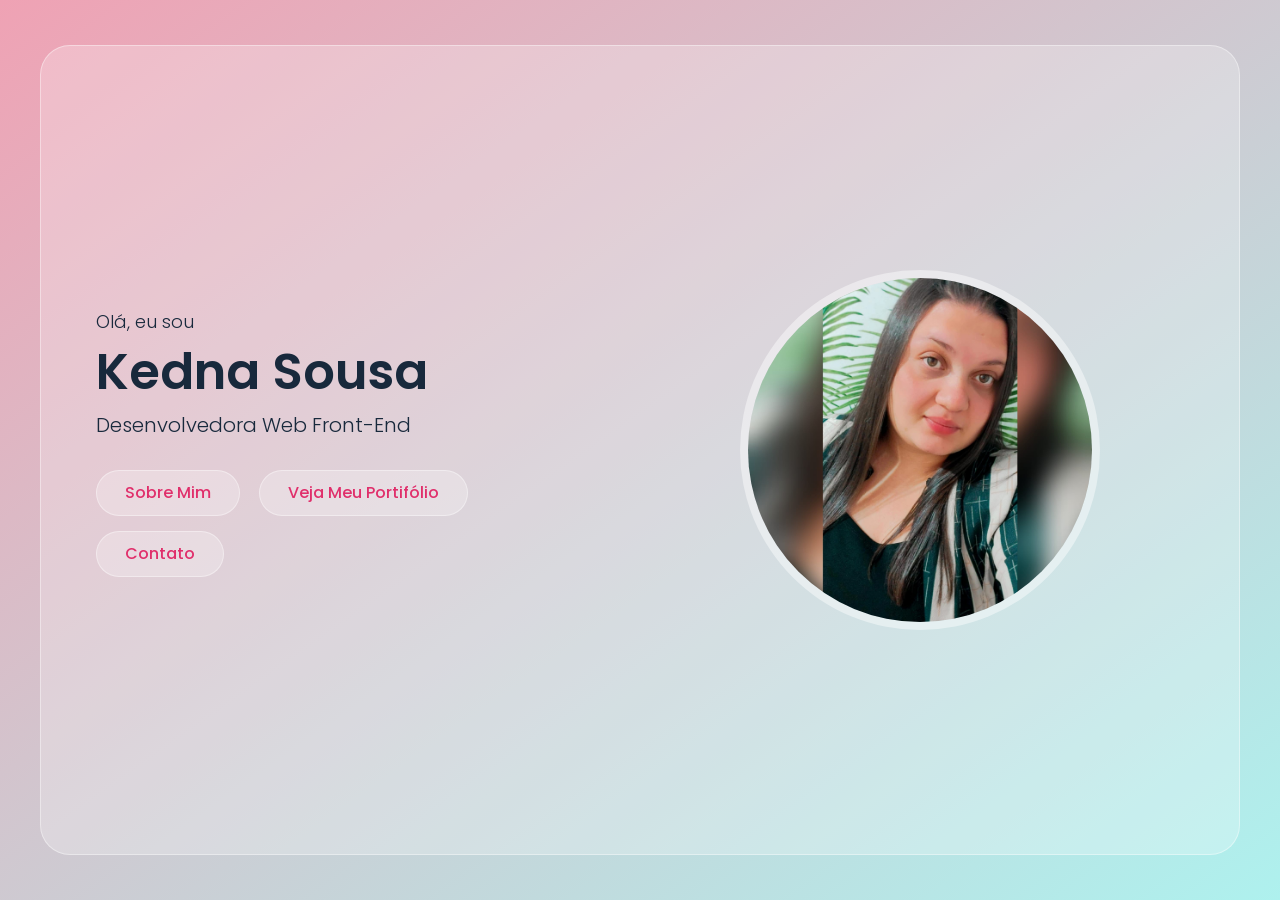
==== index.html @ 462dba78 "altera html" ====
<!DOCTYPE html>
<html lang="pt-BR">

<head>
	<meta charset="UTF-8">
	<meta name="viewport" content="width=device-width, initial-scale=1.0">
	<title>Kedna Sousa</title>
	<link rel="stylesheet" href="./assets/css/reset.css">
	<link rel="stylesheet" href="./assets/css/style.css">
	<link rel="stylesheet" href="./assets/css/variables.css">
	<link rel="stylesheet" href="./assets/css/scrollbar.css">
	<link rel="stylesheet" href="./assets/css/botoes.css">
</head>

<body>
	<main class="main">
		<section class="home-section">
			<div class="container">
				<div class="row">
					<div class="home-text">
						<p>Olá, eu sou</p>
						<h1>Kedna Sousa</h1>
						<h2>Desenvolvedora Web front-end</h2>
						<a href="#" class="btn">sobre mim</a>
						<a href="#" class="btn">Veja meu portifólio</a>
						<a href="#" class="btn">contato</a>
					</div>
					<div class="home-img">
						<div class="img-box">
							<img src="./assets/img/fotoPerfil.jpg" alt="">
						</div>
					</div>
				</div>
			</div>
		</section>
	</main>

</body>

</html>
---- assets/css/style.css ----
.instagram {

	background-color: none;
	border: none;
}
.main {
	max-width: 1200px;
	margin: auto;
}

.container {
	padding: 0 40px;
	width: 100%;
}

.row {
	display: flex;
	flex-wrap: wrap;
	align-items: center;
}

.align-items-center {
	align-items: center;
}



/* ------------------
Home Section
---------------------*/

.home-section {
	display: flex;
	padding: 120px 0;
	align-items: center;
}

.home-text,
.home-img {
	width: 50%;
	padding: 15px;
}

.home-text p {
	font-size: 18px;
}

.home-text h1 {
	font-size: 50px;
	text-transform: capitalize;
}

.home-text h2 {
	font-size: 20px;
	text-transform: capitalize;
	font-weight: 300;
	margin: 0 0 30px;
}

.home-text .btn {
	margin: 0 15px 15px 0;
}

.home-img .img-box {
	max-width: 360px;
	background-color: var(--white-alpha-25);
	border-radius: 50%;
	border: 8px solid var(--white-alpha-25);
	margin: auto;
}

.home-img .img-box img {
	width: 100%;
	border-radius: 50%;
}
---- assets/css/variables.css ----
/* FONTES */
@import url('https://fonts.googleapis.com/css2?family=Poppins:ital,wght@0,300;0,400;0,600;0,700;1,500&display=swap');

/* Variables */
:root {
	--main-color: #e02f6b;
	--blue: #0000ff;
	--blue-dark: #18293c;
	--orange: #ffa500;
	--green-yellow: #cddc39;
	--pink-ligth: #efa2b4;
	--cyan-ligth: #aef1ee;
	--white: #ffffff;
	--white-alpha-40: rgba(255, 255, 255, 0.40);
	--white-alpha-25: rgba(255, 255, 255, 0.25);
	--backdrop-filter-bur: blur(5px)

	--roxo: #6C0CAC;
	--verde-agua: #07FBCE;
	--rosa: #FF016A;
	-lilas: #ECEBFF;
}
---- assets/css/scrollbar.css ----
/* ------------------
Scrollbar
--------------------- */
::-webkit-scrollbar {
	width: 5px;
}

::-webkit-scrollbar-track {
	background-color: var(--white);
}

::-webkit-scrollbar-thumb {
	background-color: var(--main-color);
}
---- assets/css/botoes.css ----
/* ------------------
Botões
--------------------- */
.btn {
	line-height: 1.5;
	background-color: var(--white-alpha-25);
	border: 1px solid var(--white-alpha-40);
	padding: 10px 28px;
	display: inline-block;
	border-radius: 30px;
	color: var(--main-color);
	font-weight: 500;
	text-transform: capitalize;
	font-family: inherit;
	font-size: 16px;
	cursor: pointer;
	user-select: none;
	position: relative;
	overflow: hidden;
	vertical-align: middle;
	transition: color 0.3s ease;
}

.btn::before {
	content: '';
	position: absolute;
	left: 0;
	top: 0;
	height: 100%;
	width: 0%;
	background-color: var(--main-color);
	z-index: -1;
	transition: width 0.3s ease;
}

.btn:hover::before {
	width: 100%;
}

.btn:hover {
	color: var(--white);
}
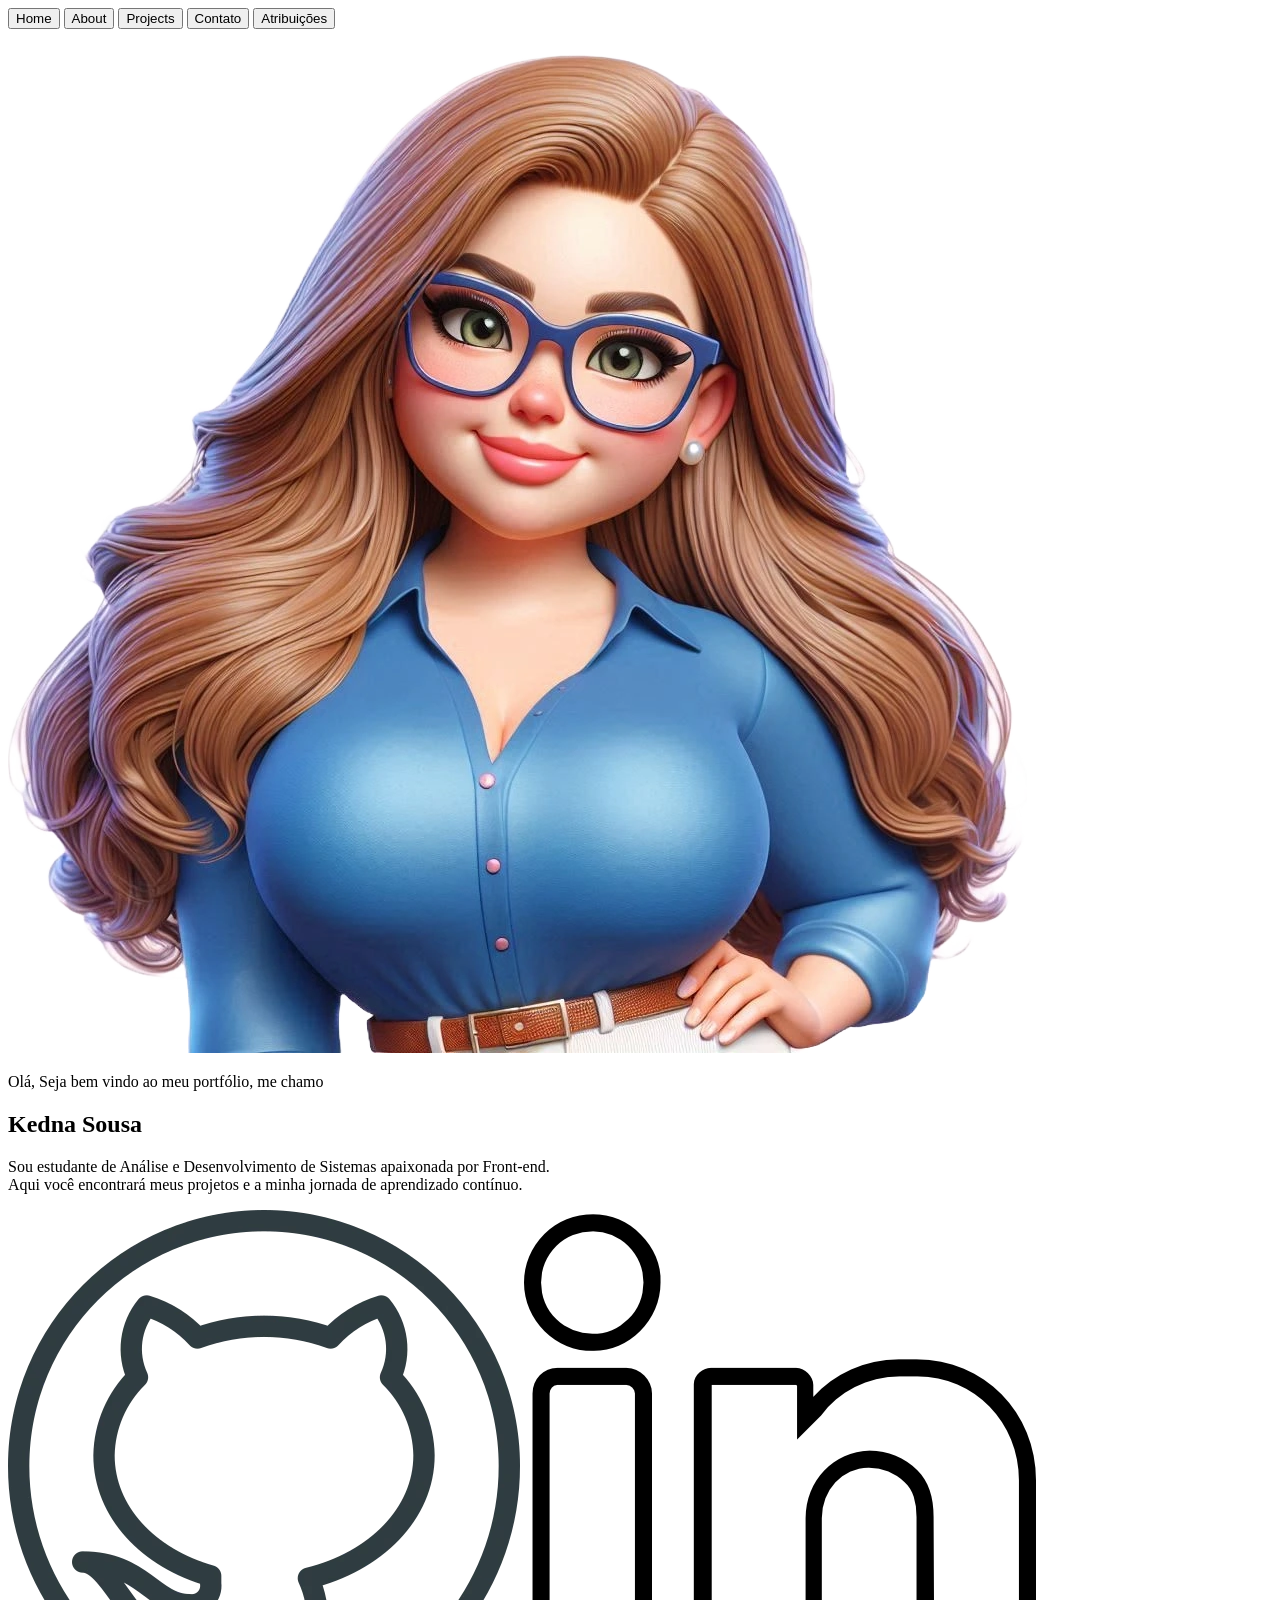
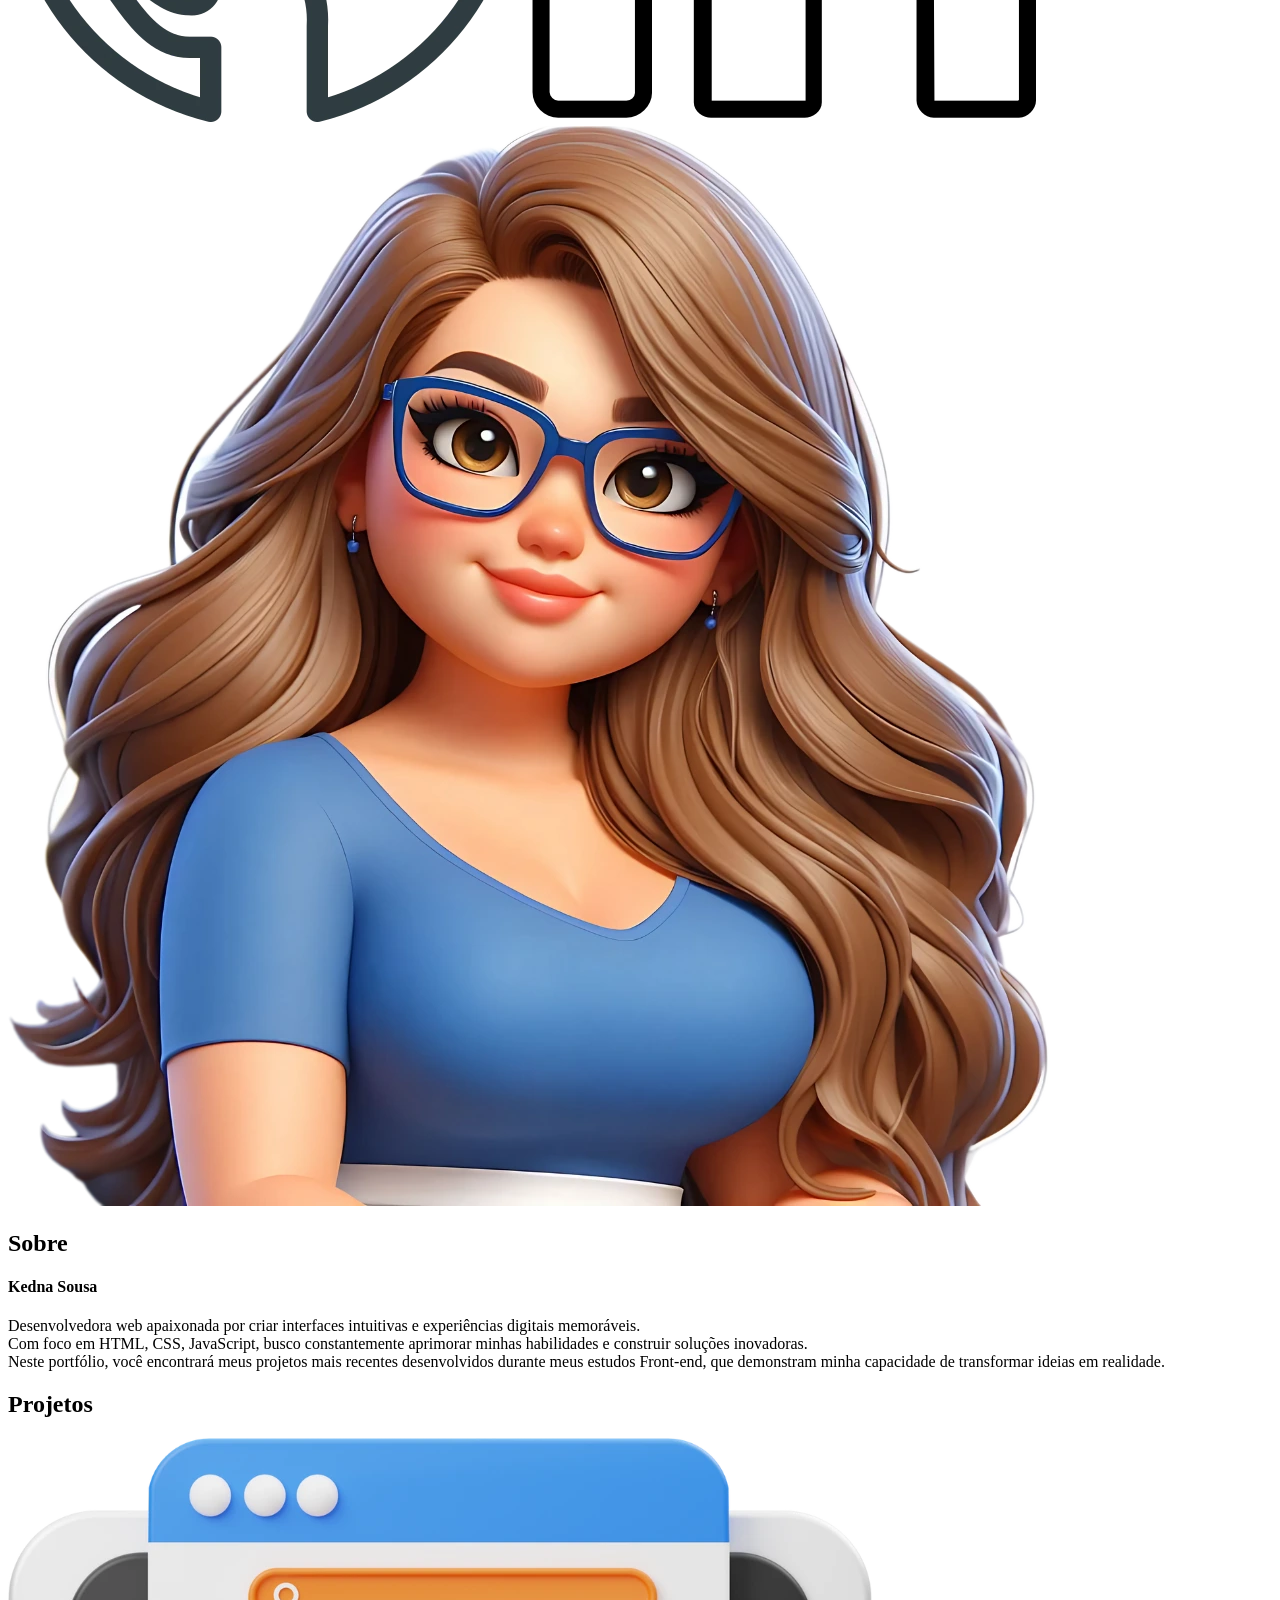
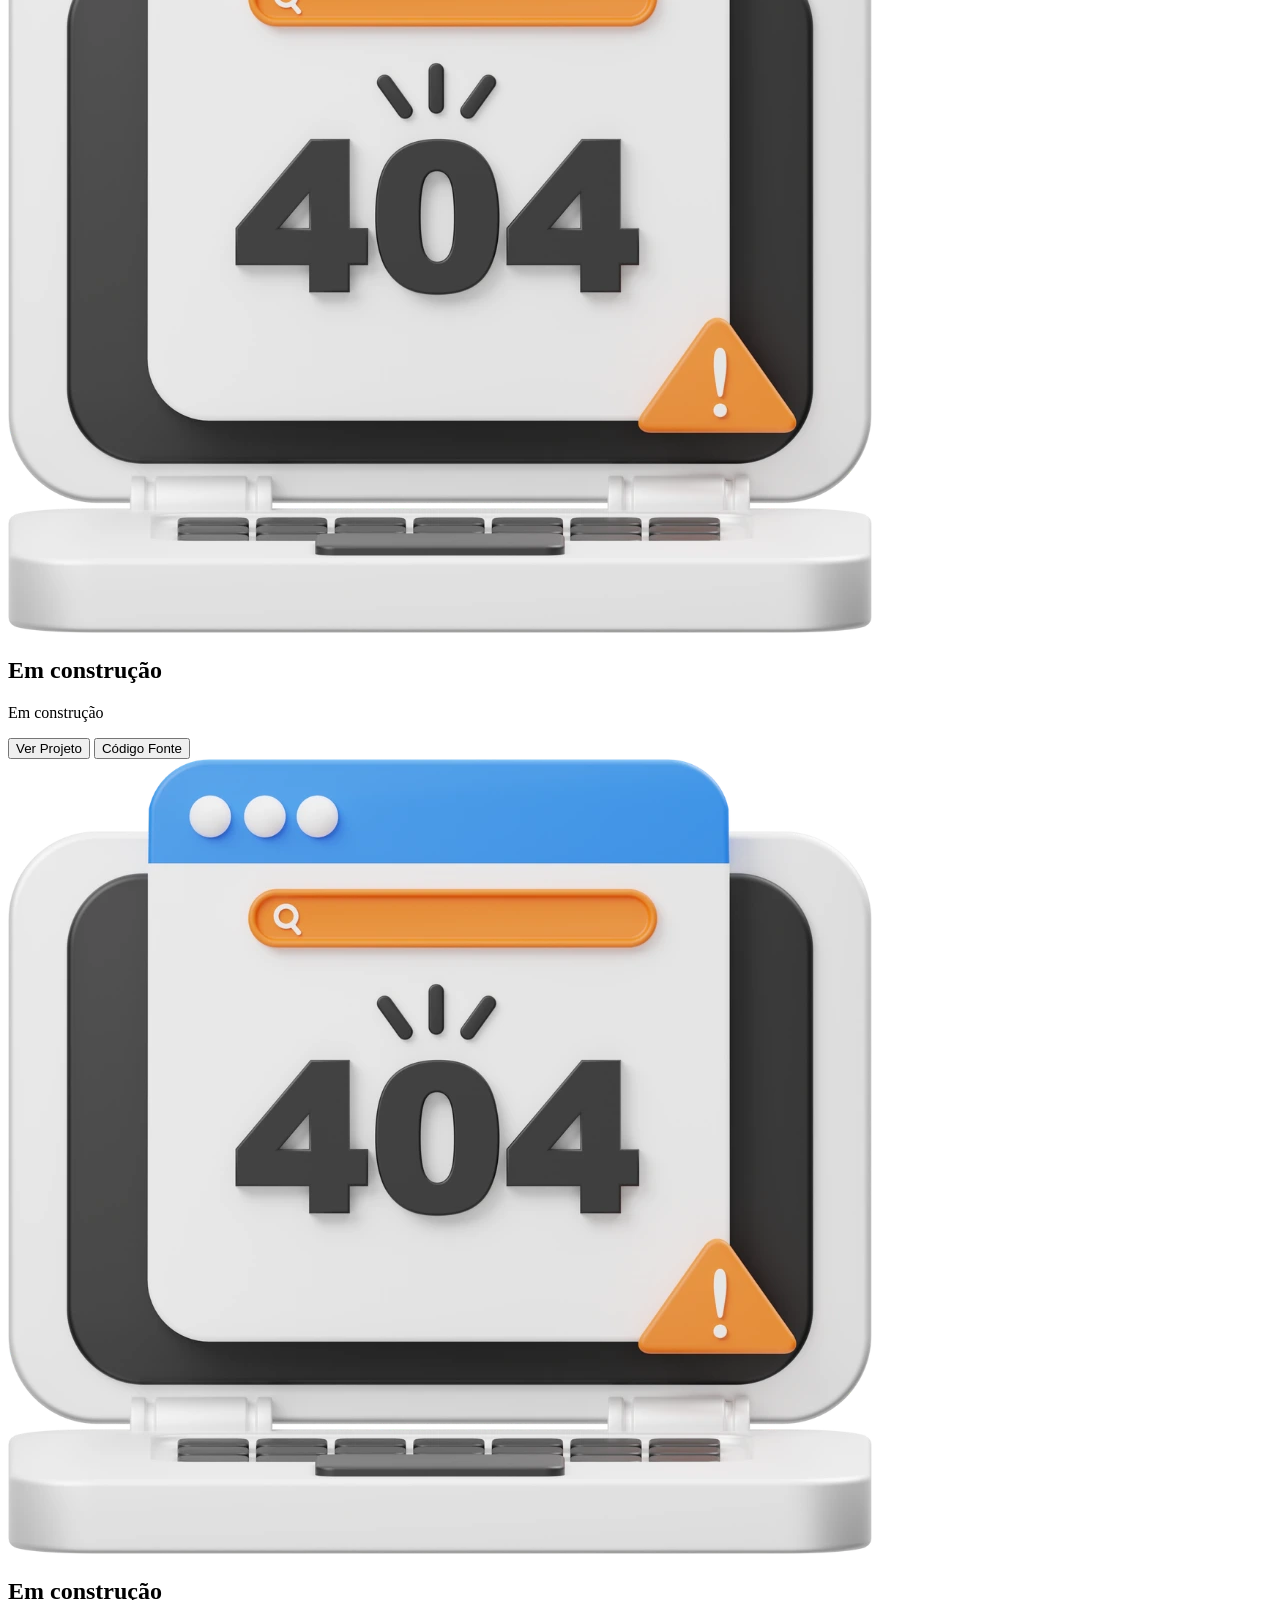
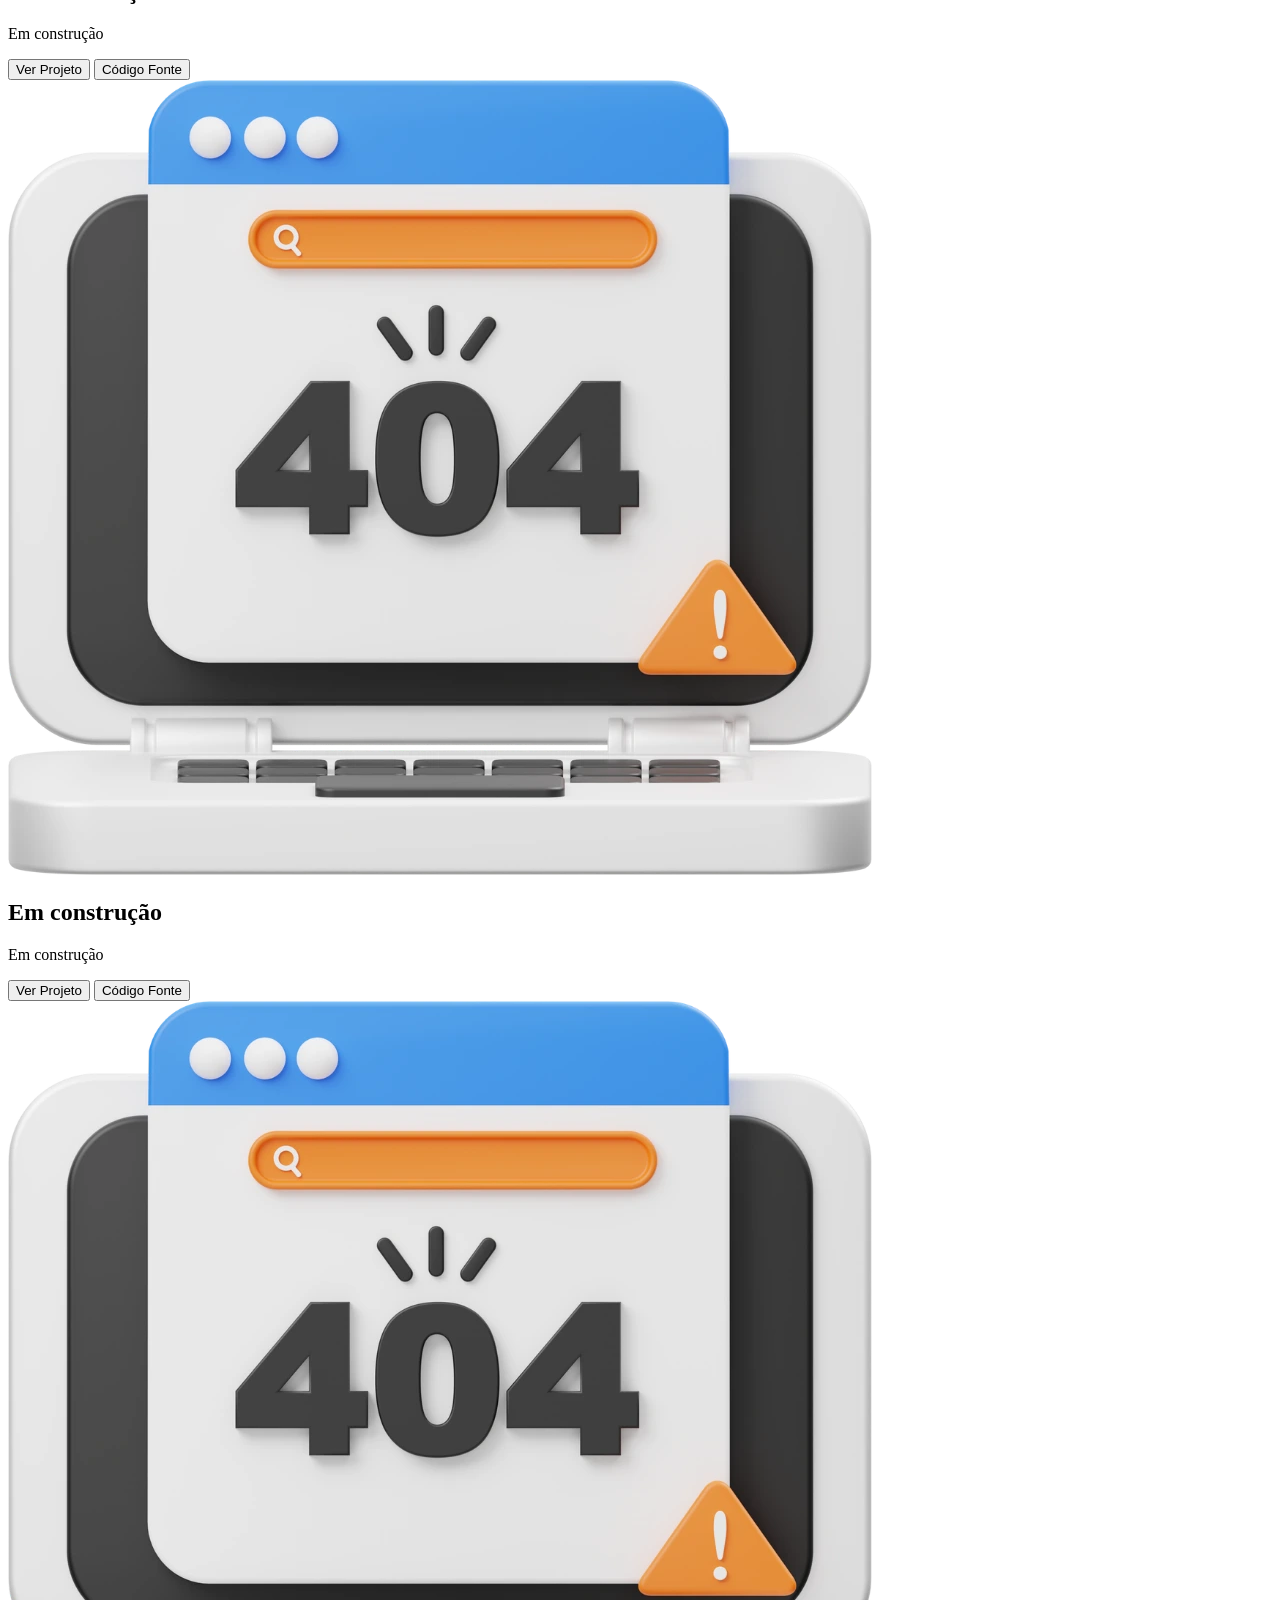
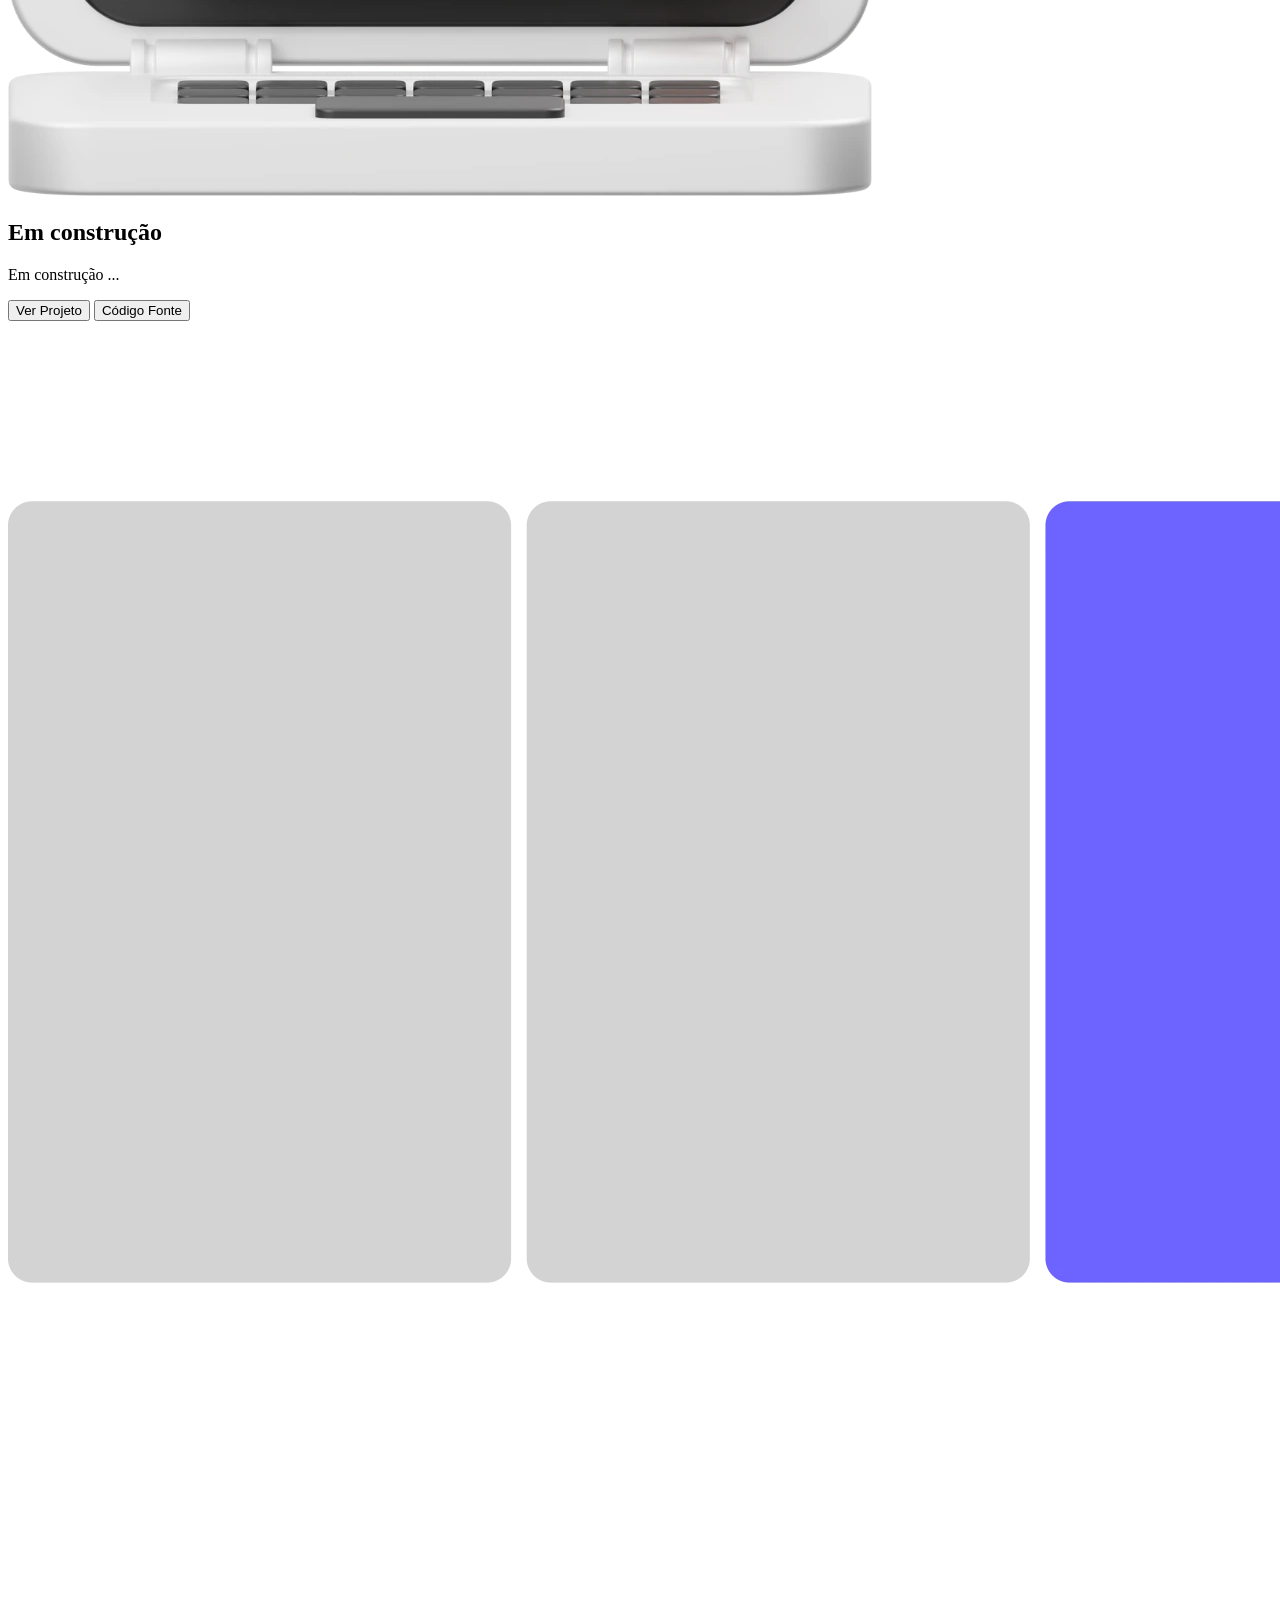
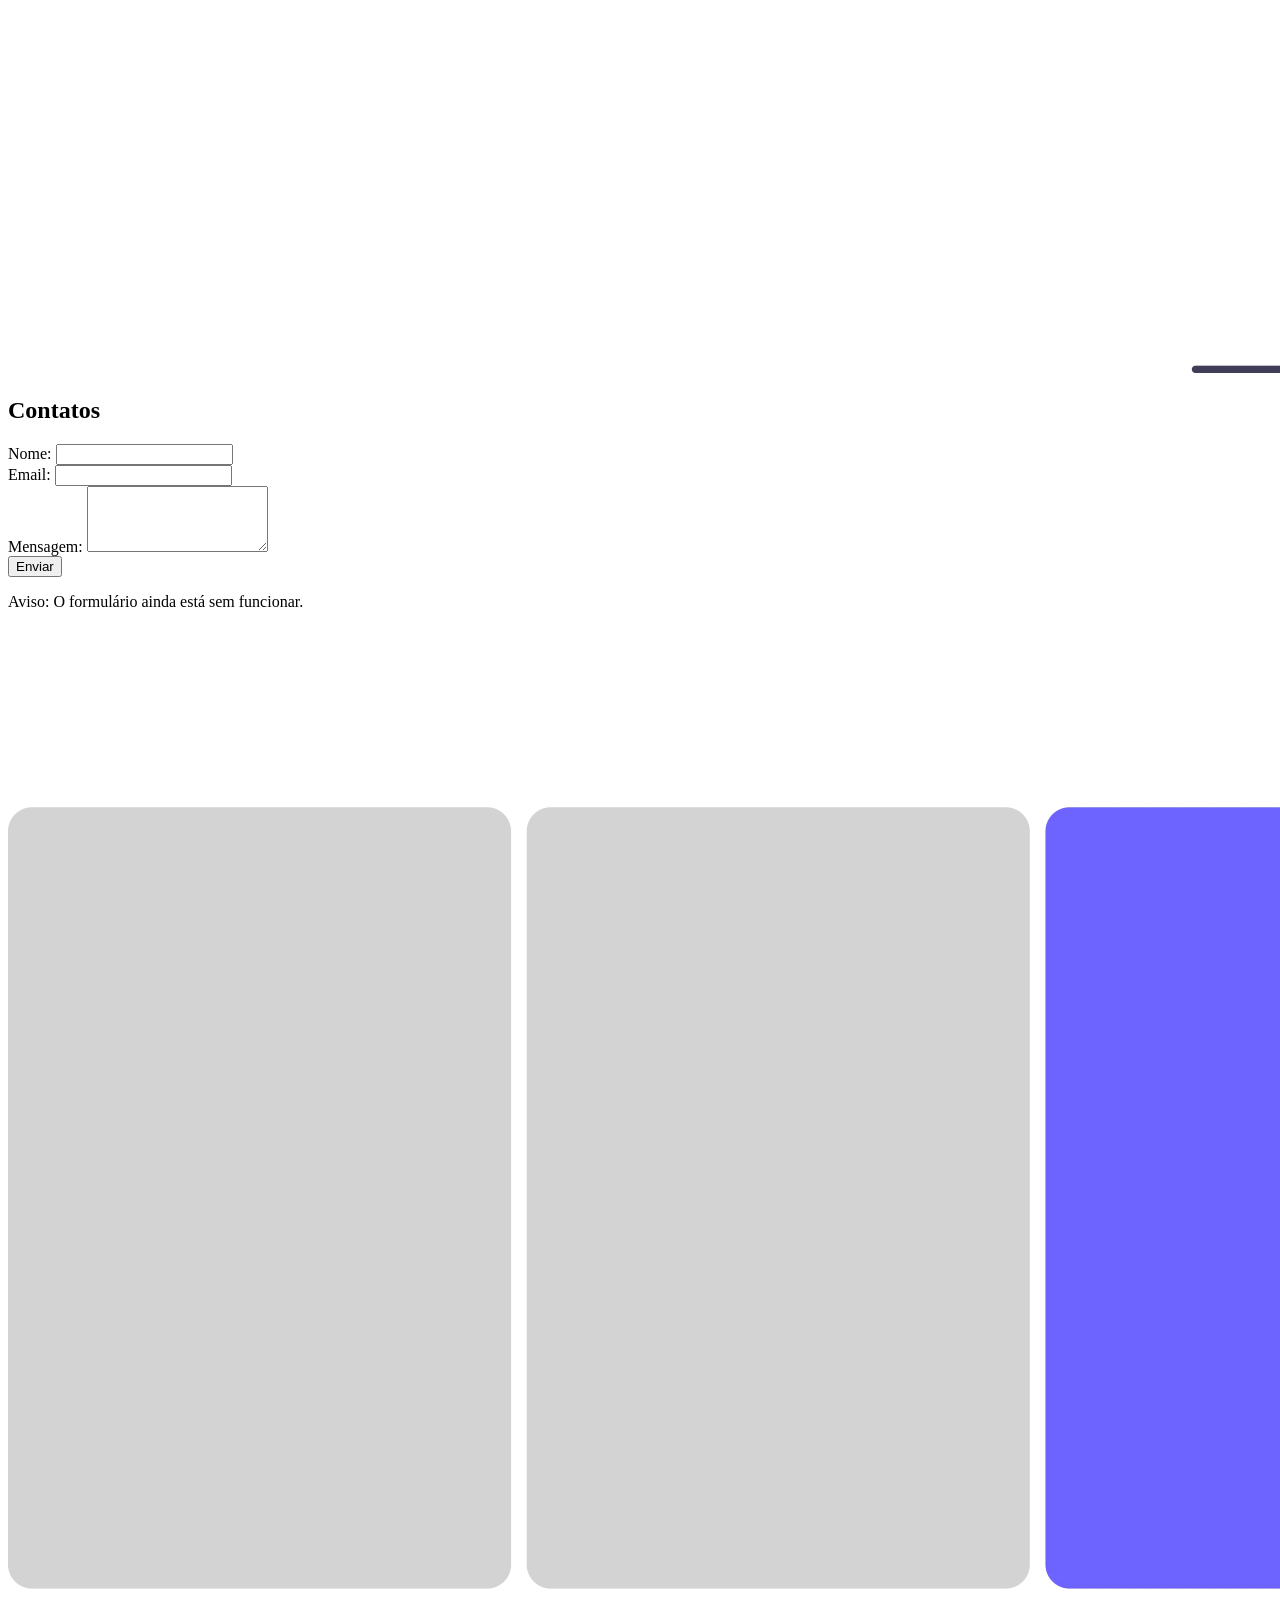
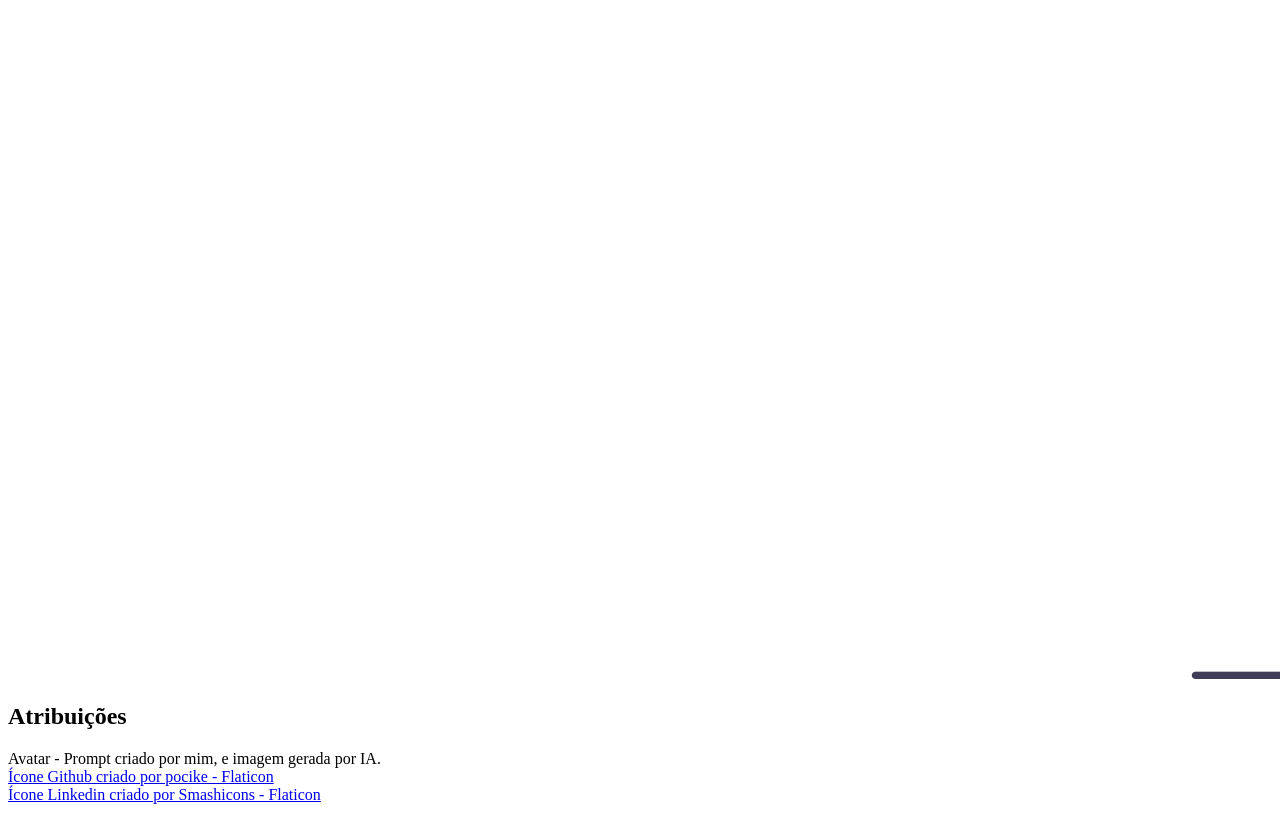
==== commit 2582dd4e: "Add initial HTML structure and content" ====
--- a/index.html
+++ b/index.html
@@ -2,39 +2,172 @@
 <html lang="pt-BR">
 
 <head>
-	<meta charset="UTF-8">
-	<meta name="viewport" content="width=device-width, initial-scale=1.0">
-	<title>Kedna Sousa</title>
-	<link rel="stylesheet" href="./assets/css/reset.css">
-	<link rel="stylesheet" href="./assets/css/style.css">
-	<link rel="stylesheet" href="./assets/css/variables.css">
-	<link rel="stylesheet" href="./assets/css/scrollbar.css">
-	<link rel="stylesheet" href="./assets/css/botoes.css">
+  <meta charset="UTF-8">
+  <meta name="viewport" content="width=device-width, initial-scale=1.0">
+  <link rel="stylesheet" href="./src/style/style.css">
+  <title>Kedna - Portfolio</title>
 </head>
 
 <body>
-	<main class="main">
-		<section class="home-section">
-			<div class="container">
-				<div class="row">
-					<div class="home-text">
-						<p>Olá, eu sou</p>
-						<h1>Kedna Sousa</h1>
-						<h2>Desenvolvedora Web front-end</h2>
-						<a href="#" class="btn">sobre mim</a>
-						<a href="#" class="btn">Veja meu portifólio</a>
-						<a href="#" class="btn">contato</a>
-					</div>
-					<div class="home-img">
-						<div class="img-box">
-							<img src="./assets/img/fotoPerfil.jpg" alt="">
-						</div>
-					</div>
-				</div>
-			</div>
-		</section>
-	</main>
+  <main id="container">
+    <section class="tab__button">
+      <button class="tab__btn active" content-id="home">
+        Home
+      </button>
 
+      <button class="tab__btn" content-id="about">
+        About
+      </button>
+
+      <button class="tab__btn" content-id="projects">
+        Projects
+      </button>
+
+      <button class="tab__btn" content-id="contacts">
+        Contato
+      </button>
+
+      <button class="tab__btn" content-id="attribute">
+        Atribuições
+      </button>
+
+    </section>
+
+    <div class="tab__contents">
+      <section class="content" id="home">
+        <img class="content__img avatar" src="./src/images/avatar.webp" alt="Home image">
+        <div class="infos">
+          <p class="content__description">
+            Olá, Seja bem vindo ao meu portfólio, me chamo
+          </p>
+          <h1 class="content__title">Kedna Sousa</h1>
+          <p class="content__description">
+            Sou estudante de Análise e Desenvolvimento de Sistemas apaixonada por Front-end.<br />Aqui você encontrará
+            meus projetos e a minha jornada de aprendizado contínuo.
+          </p>
+          <div class="social__media">
+            <a href="https://github.com/kednasousa" target="_blank"><img class="social__media__image"
+                src="./src/images/github.webp" alt="Ícone Github"></a>
+            <a href="https://www.linkedin.com/in/kednasousa/" target="_blank"><img class="social__media__image"
+                src="./src/images/linkedin.webp" alt="Ícone LinkedIn"></a>
+
+          </div>
+        </div>
+      </section>
+
+      <section class="content" id="about">
+        <img class="content__img avatar about__avatar" src="./src/images/sobremim.webp" alt="About image">
+        <div class="infos">
+          <h1 class="content__title">Sobre</h1>
+          <p class="content__description">
+          <h4>Kedna Sousa</h4>
+
+          Desenvolvedora web apaixonada por criar interfaces intuitivas e experiências digitais memoráveis.<br />Com
+          foco
+          em HTML, CSS, JavaScript, busco constantemente aprimorar minhas habilidades e construir soluções
+          inovadoras.<br />
+          Neste portfólio, você encontrará meus projetos mais recentes desenvolvidos durante meus estudos Front-end,
+          que demonstram minha capacidade de transformar
+          ideias em realidade.
+          </p>
+        </div>
+      </section>
+
+      <section class="content" id="projects">
+        <div class="content__projects">
+          <h1 class="content__title">Projetos</h1>
+          <div class="projects__cards">
+            <div class="card">
+              <img class="card__img" src="./src/images/404.webp" alt="Project 1 image">
+              <h2 class="card__title">Em construção</h2>
+              <p class="card__description">
+                Em construção
+              </p>
+              <div class="card__buttons">
+                <button class="card__btn">Ver Projeto</button>
+                <button class="card__btn">Código Fonte</button>
+              </div>
+            </div>
+
+            <div class="card">
+              <img class="card__img" src="./src/images/404.webp" alt="Project 2 image">
+              <h2 class="card__title">Em construção</h2>
+              <p class="card__description">
+                Em construção
+              </p>
+              <div class="card__buttons">
+                <button class="card__btn">Ver Projeto</button>
+                <button class="card__btn">Código Fonte</button>
+              </div>
+            </div>
+            <div class="card">
+              <img class="card__img" src="./src/images/404.webp" alt="Project 2 image">
+              <h2 class="card__title">Em construção</h2>
+              <p class="card__description">
+                Em construção
+              </p>
+              <div class="card__buttons">
+                <button class="card__btn">Ver Projeto</button>
+                <button class="card__btn">Código Fonte</button>
+              </div>
+            </div>
+
+            <div class="card">
+              <img class="card__img" src="./src/images/404.webp" alt="Project 2 image">
+              <h2 class="card__title">Em construção</h2>
+              <p class="card__description">
+                Em construção ...
+              </p>
+              <div class="card__buttons">
+                <button class="card__btn">Ver Projeto</button>
+                <button class="card__btn">Código Fonte</button>
+              </div>
+            </div>
+            <!-- Adicione mais cards conforme necessário -->
+          </div>
+        </div>
+      </section>
+
+      <section class="content" id="contacts">
+        <img class="content__img" src="./src/images/contacts.webp" alt="Contacts image">
+        <div class="infos contacts__content">
+          <h1 class="content__title">Contatos</h1>
+          <form class="contact__form" action="https://example.com/submit-form" method="post">
+            <div class="form__group">
+              <label for="name">Nome:</label>
+              <input type="text" id="name" name="name" required>
+            </div>
+            <div class="form__group">
+              <label for="email">Email:</label>
+              <input type="email" id="email" name="email" required>
+            </div>
+            <div class="form__group">
+              <label for="message">Mensagem:</label>
+              <textarea id="message" name="message" rows="4" required></textarea>
+            </div>
+            <button type="submit" class="form__btn">Enviar</button>
+          </form>
+          <p class="form__warning">Aviso: O formulário ainda está sem funcionar.</p>
+        </div>
+      </section>
+
+      <section class="content" id="attribute">
+        <img class="content__img" src="./src/images/contacts.webp" alt="Attribute image">
+        <div class="infos">
+          <h1 class="content__title">Atribuições</h1>
+          <p class="content__description">
+            Avatar - Prompt criado por mim, e imagem gerada por IA.<br />
+            <a href="https://www.flaticon.com/free-icons/github" title="github icons">Ícone Github criado por pocike -
+              Flaticon</a><br />
+            <a href="https://www.flaticon.com/free-icons/linkedin" title="linkedin icons">Ícone Linkedin criado por
+              Smashicons - Flaticon</a>
+          </p>
+        </div>
+      </section>
+    </div>
+  </main>
+
+  <script src="./src/javascript/script.js"></script>
 </body>
 
 </html>
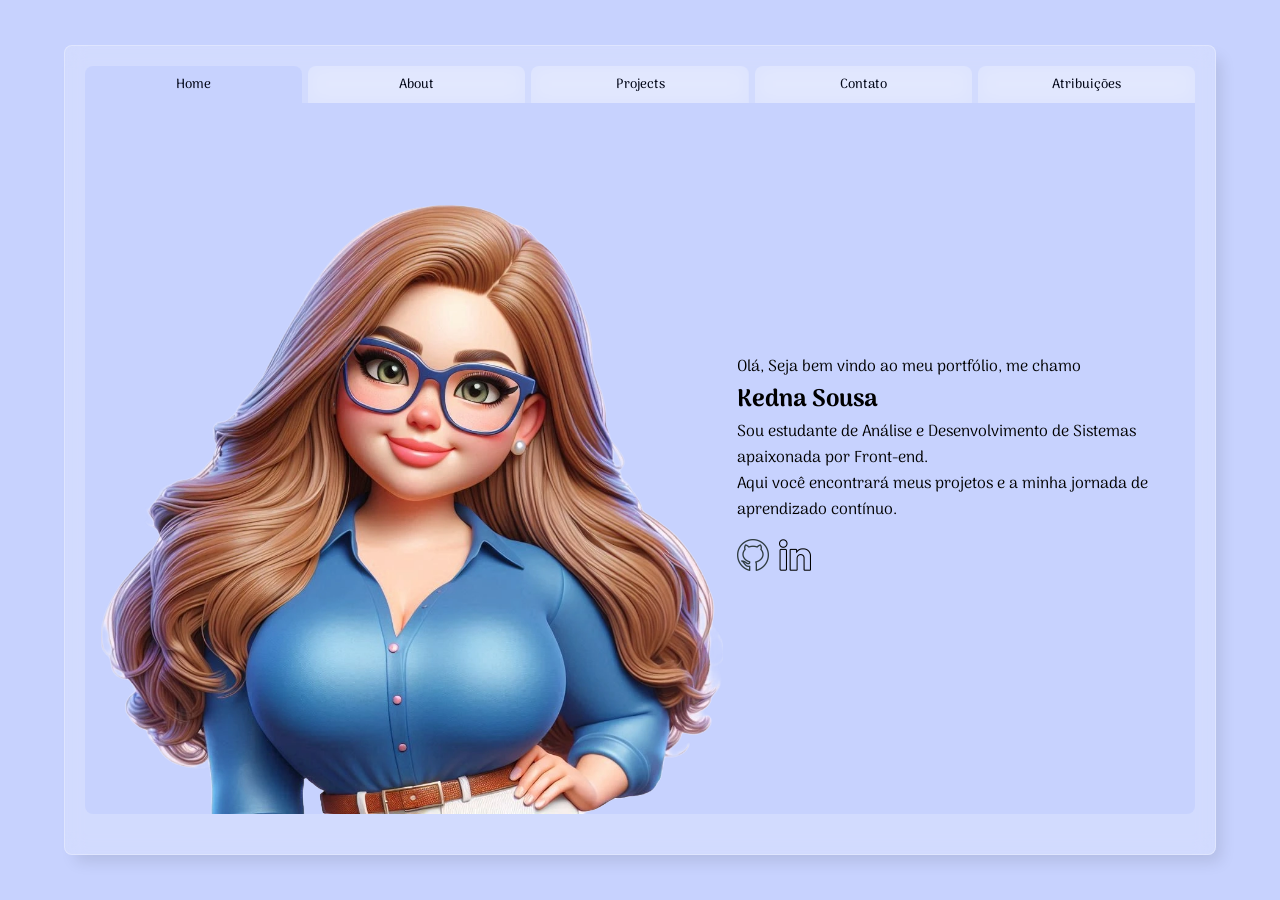
==== commit ed6c3dcb: "Add metadata to index.html" ====
--- a/index.html
+++ b/index.html
@@ -4,6 +4,13 @@
 <head>
   <meta charset="UTF-8">
   <meta name="viewport" content="width=device-width, initial-scale=1.0">
+  <meta name="description" content="Portfólio de Kedna Sousa, desenvolvedora web focada em Front-end.">
+  <meta name="keywords" content="Kedna Sousa, Portfólio, Desenvolvedora Web, Front-end, HTML, CSS, JavaScript">
+  <meta name="author" content="Kedna Sousa">
+  <meta property="og:title" content="Kedna - Portfolio">
+  <meta property="og:description" content="Portfólio de Kedna Sousa, desenvolvedora web focada em Front-end.">
+  <meta property="og:image" content="./src/images/avatar.webp">
+  <meta property="og:url" content="https://kednasousa.github.io">
   <link rel="stylesheet" href="./src/style/style.css">
   <title>Kedna - Portfolio</title>
 </head>
--- a/src/style/style.css
+++ b/src/style/style.css
@@ -0,0 +1,264 @@
+@import url('https://fonts.googleapis.com/css2?family=Arima:wght@100..700&display=swap');
+
+:root {
+  --font: "Arima", system-ui;
+  --one: #FF204E;
+  --two: #2b446d;
+  --three: #F5F5F5F5;
+  --four: #c7d2fe;
+}
+
+* {
+  padding: 0;
+  margin: 0;
+  box-sizing: border-box;
+  font-family: var(--font);
+  color: var(--terciary);
+  text-decoration: none;
+}
+
+body {
+  background-color: var(--four);
+  /* background: url('../images/5039684.jpg') no-repeat center center fixed;
+  background-size: cover; */
+  display: flex;
+  align-items: center;
+  justify-content: center;
+  min-height: 100vh;
+}
+
+#container {
+  background: rgba(255, 255, 255, 0.2);
+  backdrop-filter: blur(10px);
+  -webkit-backdrop-filter: blur(10px);
+  border: 1px solid rgba(255, 255, 255, 0.3);
+  width: 90vw;
+  height: 90vh;
+  padding: 20px;
+  border-radius: 8px;
+  box-shadow: 8px 10px 15px -3px rgba(0, 0, 0, 0.1);
+  -webkit-border-radius: 8px;
+  -moz-border-radius: 8px;
+  -ms-border-radius: 8px;
+  -o-border-radius: 8px;
+}
+
+.tab__button {
+  display: flex;
+  gap: 6px;
+}
+
+.tab__btn {
+  width: 100%;
+  border: none;
+  color: #020617;
+  background: rgba(255, 255, 255, 0.2);
+  backdrop-filter: blur(10px);
+  -webkit-backdrop-filter: blur(10px);
+  border-radius: 8px 8px 0px 0px;
+  font-weight: 500;
+  padding: 8px;
+  cursor: pointer;
+  -webkit-border-radius: 8px 8px 0px 0px;
+  -moz-border-radius: 8px 8px 0px 0px;
+  -ms-border-radius: 8px 8px 0px 0px;
+  -o-border-radius: 8px 8px 0px 0px;
+  transition: background-color 0.3s ease;
+  -webkit-transition: background-color 0.3s ease;
+  -moz-transition: background-color 0.3s ease;
+  -ms-transition: background-color 0.3s ease;
+  -o-transition: background-color 0.3s ease;
+  -webkit-border-radius: 8px 8px 0px 0px;
+}
+
+.tab__btn.active {
+  /* background-color: #a5b4fc; */
+  background-color: var(--four);
+}
+
+.tab__btn:hover {
+  background-color: #5586b7;
+}
+
+.content {
+  display: none;
+}
+
+.content.show {
+  display: flex;
+  gap: 14px;
+  background-color: #c7d2fe;
+  height: 79vh;
+  border-radius: 0px 0px 8px 8px;
+  padding: 16px 16px 0px 16px;
+  align-items: center;
+  -webkit-border-radius: 0px 0px 8px 8px;
+  -moz-border-radius: 0px 0px 8px 8px;
+  -ms-border-radius: 0px 0px 8px 8px;
+  -o-border-radius: 0px 0px 8px 8px;
+}
+
+.content__img {
+  width: 250px;
+  height: auto;
+}
+
+.avatar {
+  width: auto;
+  height: 90%;
+  object-fit: cover;
+  align-self: flex-end;
+}
+
+.about__avatar {
+  /* width: auto; */
+  height: 60%;
+}
+
+.social__media {
+  margin-top: 1rem;
+  display: flex;
+  gap: 10px;
+  align-items: center;
+}
+
+.social__media__image {
+  width: 2rem;
+}
+
+.content__projects {
+  display: flex;
+  flex-direction: column;
+}
+
+.projects__cards {
+  display: flex;
+  gap: 1rem;
+}
+
+.card {
+
+  background-color: var(--three);
+  border-radius: 10px;
+  padding: 1rem;
+  display: flex;
+  flex-direction: column;
+  gap: 1rem;
+  align-items: center;
+  -webkit-border-radius: 10px;
+  -moz-border-radius: 10px;
+  -ms-border-radius: 10px;
+  -o-border-radius: 10px;
+}
+
+.card__img {
+  width: 100%;
+  height: auto;
+}
+
+.card__btn {
+  background-color: var(--two);
+  color: var(--four);
+  padding: 8px;
+  border: none;
+  border-radius: 0px 10px 0px;
+  cursor: pointer;
+  transition: background-color 0.3s ease;
+  -webkit-transition: background-color 0.3s ease;
+  -moz-transition: background-color 0.3s ease;
+  -ms-transition: background-color 0.3s ease;
+  -o-transition: background-color 0.3s ease;
+  -webkit-border-radius: 0px 10px 0px;
+  -moz-border-radius: 0px 10px 0px;
+  -ms-border-radius: 0px 10px 0px;
+  -o-border-radius: 0px 10px 0px;
+}
+
+.contacts {
+  display: flex;
+  align-items: center;
+  justify-content: center;
+  height: 100%;
+  text-align: center;
+
+}
+
+.contacts__content {
+  width: 100%;
+  display: flex;
+  flex-direction: column;
+  align-items: center;
+}
+
+.form__group {
+  display: flex;
+  flex-direction: column;
+  /* gap: 1rem; */
+}
+
+
+
+
+.contact__form {
+  display: flex;
+  flex-direction: column;
+  width: 100%;
+  max-width: 500px;
+  gap: 1rem;
+}
+
+
+.form__btn {
+  background-color: var(--one);
+  color: var(--four);
+  padding: 0.5rem;
+  border: none;
+  border-radius: 5px;
+  cursor: pointer;
+  transition: background-color 0.3s ease;
+  height: 40px;
+  font-size: 1rem;
+  text-align: center;
+  padding: 6px;
+}
+
+
+
+.contact__button:hover {
+  background-color: #ff4d6d;
+}
+
+.contacts__content input,
+.contacts__content textarea {
+  width: 100%;
+  padding: 0.5rem;
+  border: none;
+  border-radius: 5px;
+  resize: none;
+  color: var(--two);
+}
+
+.contacts__content input:focus,
+.contacts__content textarea:focus {
+  outline: none;
+  border: 2px solid var(--one);
+  background-color: var(--four);
+}
+
+.attribute {
+  font-size: 0.9rem;
+  color: var(--two);
+  display: flex;
+  justify-content: center;
+  flex-direction: column;
+}
+
+#attribute {
+  justify-content: center;
+}
+
+.form__warning {
+  color: red;
+  font-size: 0.8rem;
+  margin: 5px;
+}
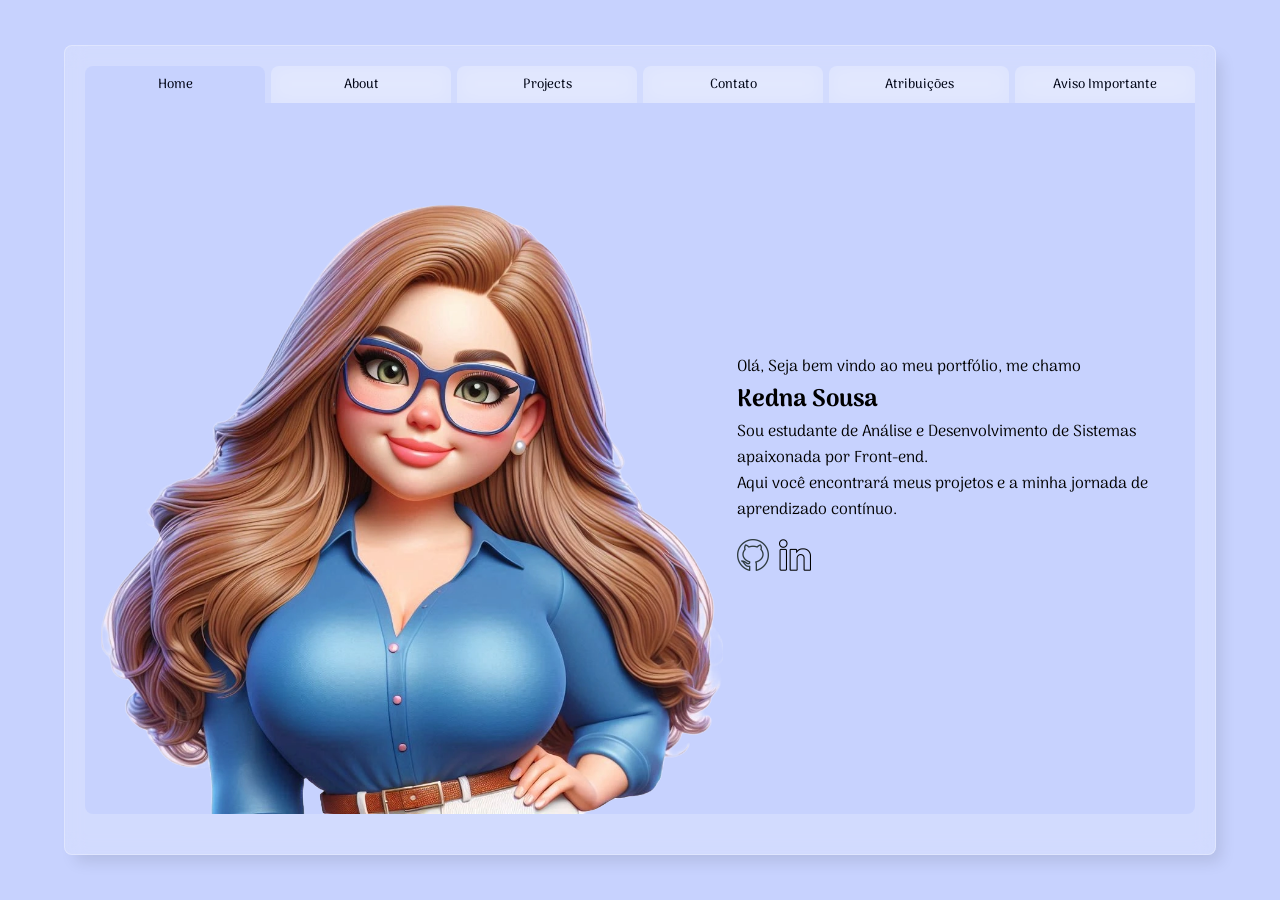
==== commit 2ec0ecc5: "add aviso" ====
--- a/index.html
+++ b/index.html
@@ -18,26 +18,29 @@
 <body>
   <main id="container">
     <section class="tab__button">
-      <button class="tab__btn active" content-id="home">
+      <button class="tab__btn active" content-id="home" aria-label="Home" role="button" tabindex="0">
         Home
       </button>
 
-      <button class="tab__btn" content-id="about">
+      <button class="tab__btn" content-id="about" aria-label="About">
         About
       </button>
 
-      <button class="tab__btn" content-id="projects">
+      <button class="tab__btn" content-id="projects" aria-label="Projects">
         Projects
       </button>
 
-      <button class="tab__btn" content-id="contacts">
+      <button class="tab__btn" content-id="contacts" aria-label="Contato">
         Contato
       </button>
 
-      <button class="tab__btn" content-id="attribute">
+      <button class="tab__btn" content-id="attribute" aria-label="Atribuições">
         Atribuições
       </button>
 
+      <button class="tab__btn" content-id="information" aria-label="Atribuições">
+        Aviso Importante
+      </button>
     </section>
 
     <div class="tab__contents">
@@ -171,6 +174,19 @@
           </p>
         </div>
       </section>
+
+      <section class="content" id="information">
+        <div class="infos aviso__content">
+            <h1 class="content__title aviso">Aviso</h1>
+            <p class="content__description aviso__description">
+              Este portfólio está em construção, estou criando-o através dos meus estudos em HTML, CSS e
+              JavaScript.<br />
+              Agradeço a sua visita e compreensão.<br />
+              Caso tenha alguma dica ou sugestão, fique à vontade para entrar em contato.
+            </p>
+
+        </div>
+      </section>
     </div>
   </main>
 
--- a/src/style/style.css
+++ b/src/style/style.css
@@ -6,6 +6,7 @@
   --two: #2b446d;
   --three: #F5F5F5F5;
   --four: #c7d2fe;
+  
 }
 
 * {
@@ -30,17 +31,12 @@
 #container {
   background: rgba(255, 255, 255, 0.2);
   backdrop-filter: blur(10px);
-  -webkit-backdrop-filter: blur(10px);
   border: 1px solid rgba(255, 255, 255, 0.3);
   width: 90vw;
   height: 90vh;
   padding: 20px;
   border-radius: 8px;
   box-shadow: 8px 10px 15px -3px rgba(0, 0, 0, 0.1);
-  -webkit-border-radius: 8px;
-  -moz-border-radius: 8px;
-  -ms-border-radius: 8px;
-  -o-border-radius: 8px;
 }
 
 .tab__button {
@@ -59,16 +55,7 @@
   font-weight: 500;
   padding: 8px;
   cursor: pointer;
-  -webkit-border-radius: 8px 8px 0px 0px;
-  -moz-border-radius: 8px 8px 0px 0px;
-  -ms-border-radius: 8px 8px 0px 0px;
-  -o-border-radius: 8px 8px 0px 0px;
   transition: background-color 0.3s ease;
-  -webkit-transition: background-color 0.3s ease;
-  -moz-transition: background-color 0.3s ease;
-  -ms-transition: background-color 0.3s ease;
-  -o-transition: background-color 0.3s ease;
-  -webkit-border-radius: 8px 8px 0px 0px;
 }
 
 .tab__btn.active {
@@ -92,10 +79,6 @@
   border-radius: 0px 0px 8px 8px;
   padding: 16px 16px 0px 16px;
   align-items: center;
-  -webkit-border-radius: 0px 0px 8px 8px;
-  -moz-border-radius: 0px 0px 8px 8px;
-  -ms-border-radius: 0px 0px 8px 8px;
-  -o-border-radius: 0px 0px 8px 8px;
 }
 
 .content__img {
@@ -145,10 +128,6 @@
   flex-direction: column;
   gap: 1rem;
   align-items: center;
-  -webkit-border-radius: 10px;
-  -moz-border-radius: 10px;
-  -ms-border-radius: 10px;
-  -o-border-radius: 10px;
 }
 
 .card__img {
@@ -164,14 +143,6 @@
   border-radius: 0px 10px 0px;
   cursor: pointer;
   transition: background-color 0.3s ease;
-  -webkit-transition: background-color 0.3s ease;
-  -moz-transition: background-color 0.3s ease;
-  -ms-transition: background-color 0.3s ease;
-  -o-transition: background-color 0.3s ease;
-  -webkit-border-radius: 0px 10px 0px;
-  -moz-border-radius: 0px 10px 0px;
-  -ms-border-radius: 0px 10px 0px;
-  -o-border-radius: 0px 10px 0px;
 }
 
 .contacts {
@@ -193,11 +164,7 @@
 .form__group {
   display: flex;
   flex-direction: column;
-  /* gap: 1rem; */
-}
-
-
-
+}
 
 .contact__form {
   display: flex;
@@ -206,7 +173,6 @@
   max-width: 500px;
   gap: 1rem;
 }
-
 
 .form__btn {
   background-color: var(--one);
@@ -219,10 +185,7 @@
   height: 40px;
   font-size: 1rem;
   text-align: center;
-  padding: 6px;
-}
-
-
+}
 
 .contact__button:hover {
   background-color: #ff4d6d;
@@ -261,4 +224,16 @@
   color: red;
   font-size: 0.8rem;
   margin: 5px;
+}
+
+.aviso {
+  font-size: 3rem;
+  color: red;
+  text-align: center;
+}
+
+.aviso__description {
+  font-size: 1.4rem;
+  color: var(--two);
+  justify-content: center;
 }
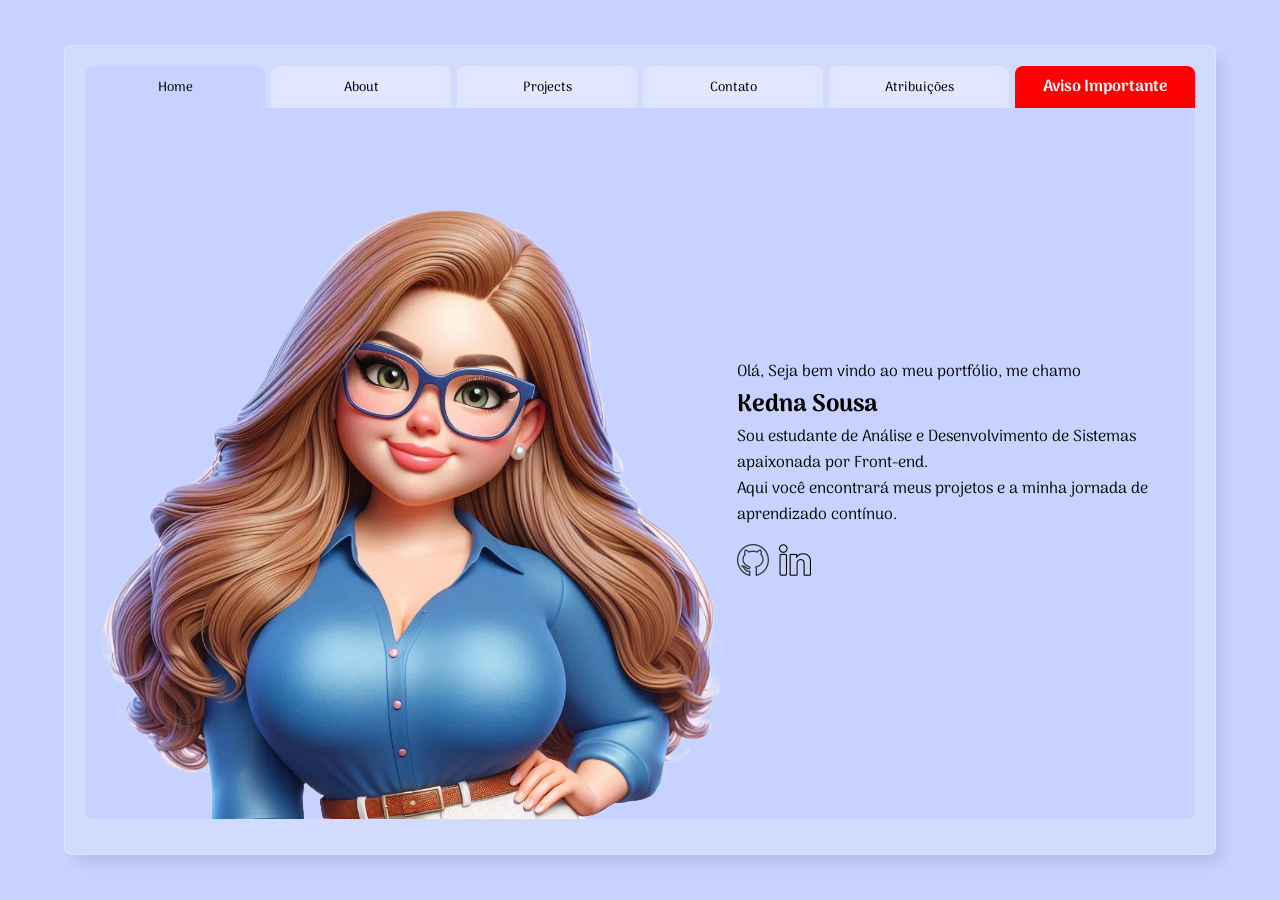
==== commit ff0314f9: "Refactor CSS styles to add warning button and improve readability" ====
--- a/index.html
+++ b/index.html
@@ -38,7 +38,7 @@
         Atribuições
       </button>
 
-      <button class="tab__btn" content-id="information" aria-label="Atribuições">
+      <button class="tab__btn aviso__btn" content-id="information" aria-label="Atribuições">
         Aviso Importante
       </button>
     </section>
--- a/src/style/style.css
+++ b/src/style/style.css
@@ -236,4 +236,16 @@
   font-size: 1.4rem;
   color: var(--two);
   justify-content: center;
+}
+
+.aviso__btn {
+  background-color: red;
+  color: whitesmoke;
+  font-size: 1rem;
+  font-weight: bolder;
+}
+
+.aviso__btn.active {
+  background-color: black;
+  color: whitesmoke;
 }
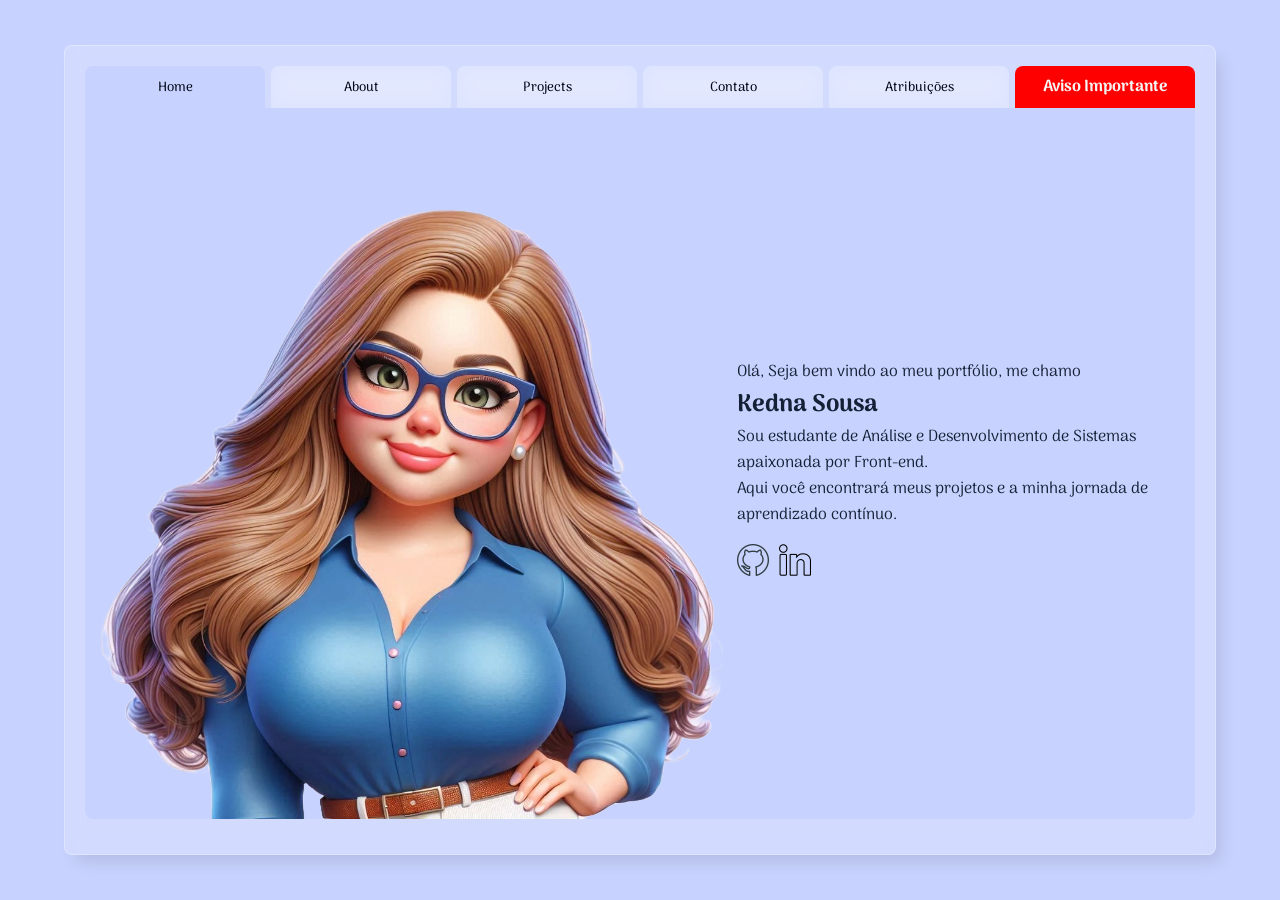
==== commit b121b224: "Adiciona estilos responsivos e inclui folha de estilo responsivo.css" ====
--- a/index.html
+++ b/index.html
@@ -12,6 +12,7 @@
   <meta property="og:image" content="./src/images/avatar.webp">
   <meta property="og:url" content="https://kednasousa.github.io">
   <link rel="stylesheet" href="./src/style/style.css">
+  <link rel="stylesheet" href="./src/style/responsivo.css">
   <title>Kedna - Portfolio</title>
 </head>
 
--- a/src/style/style.css
+++ b/src/style/style.css
@@ -2,6 +2,7 @@
 
 :root {
   --font: "Arima", system-ui;
+  --font-color: #142035;
   --one: #FF204E;
   --two: #2b446d;
   --three: #F5F5F5F5;
@@ -26,6 +27,7 @@
   align-items: center;
   justify-content: center;
   min-height: 100vh;
+  color: var(--font-color);
 }
 
 #container {
@@ -248,4 +250,7 @@
 .aviso__btn.active {
   background-color: black;
   color: whitesmoke;
-}+}
+
+
+
--- a/src/style/responsivo.css
+++ b/src/style/responsivo.css
@@ -0,0 +1,99 @@
+@media (max-width: 390px) {}
+
+@media (max-width: 1024px){}
+
+
+@media (max-width: 768px) {
+  #container {
+    width: 100vw;
+    height: auto;
+    padding: 10px;
+  }
+
+  .tab__btn {
+    font-size: 0.9rem;
+    padding: 6px;
+  }
+
+  .content.show {
+    flex-direction: column;
+    height: auto;
+    padding: 10px;
+  }
+
+  .content__img {
+    width: 100%;
+    height: auto;
+  }
+
+  .avatar {
+    height: 50%;
+  }
+
+  .about__avatar {
+    height: 40%;
+  }
+
+  .projects__cards {
+    flex-direction: column;
+  }
+
+  .card {
+    width: 100%;
+  }
+
+  .contact__form {
+    width: 90%;
+  }
+
+  .form__btn {
+    font-size: 0.9rem;
+    padding: 0.4rem;
+  }
+
+  .contacts__content input,
+  .contacts__content textarea {
+    font-size: 0.9rem;
+  }
+
+  .aviso {
+    font-size: 2rem;
+  }
+
+  .aviso__description {
+    font-size: 1.2rem;
+  }
+
+  .aviso__btn {
+    font-size: 0.9rem;
+  }
+}
+
+@media (max-width: 390px) {
+  .tab__btn {
+    font-size: 0.8rem;
+    padding: 4px;
+  }
+
+  .form__btn {
+    font-size: 0.8rem;
+    padding: 0.3rem;
+  }
+
+  .contacts__content input,
+  .contacts__content textarea {
+    font-size: 0.8rem;
+  }
+
+  .aviso {
+    font-size: 1.5rem;
+  }
+
+  .aviso__description {
+    font-size: 1rem;
+  }
+
+  .aviso__btn {
+    font-size: 0.8rem;
+  }
+}
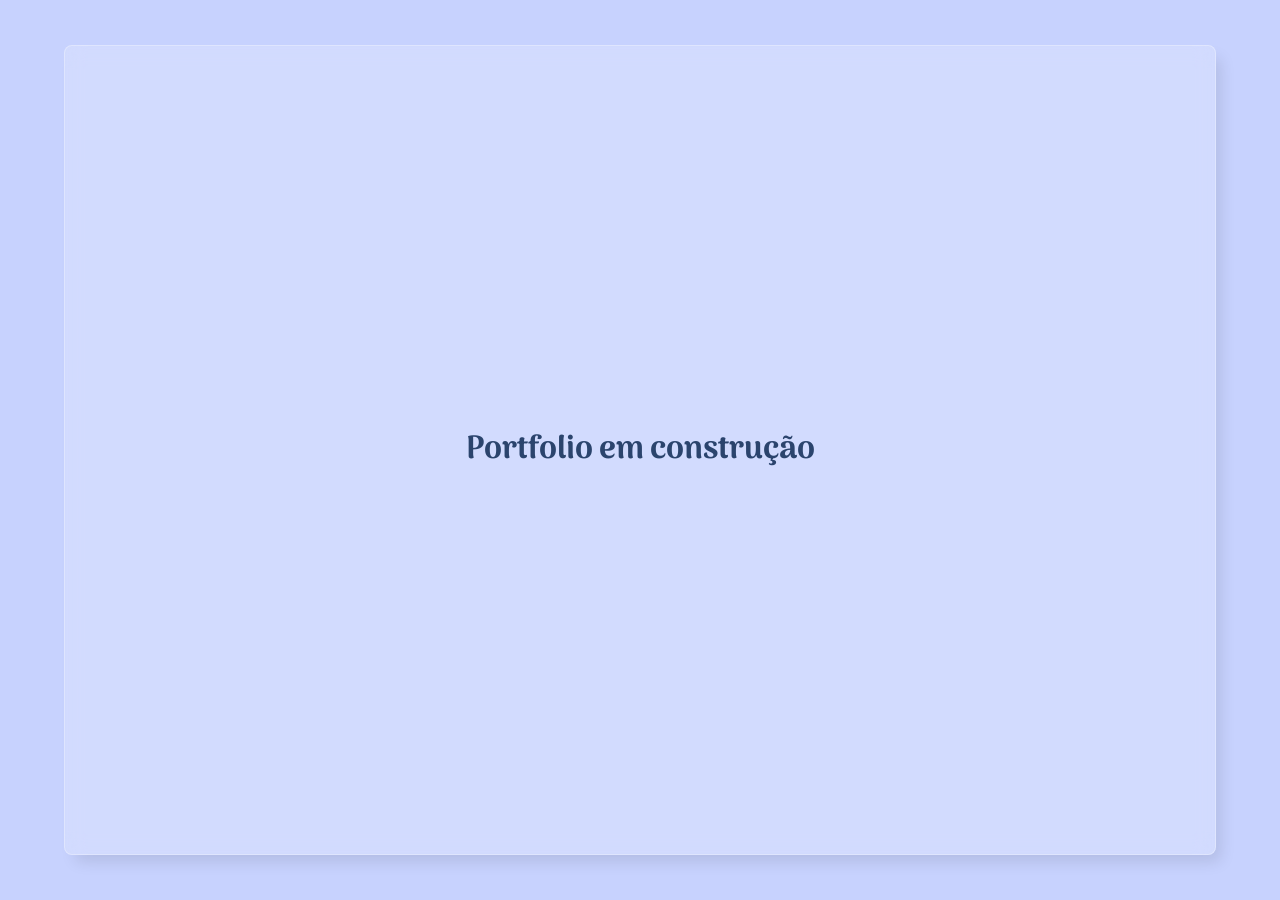
==== commit cba1bc6d: "Remove arquivos desnecessários e atualiza configurações do VSCode" ====
--- a/index.html
+++ b/index.html
@@ -18,177 +18,7 @@
 
 <body>
   <main id="container">
-    <section class="tab__button">
-      <button class="tab__btn active" content-id="home" aria-label="Home" role="button" tabindex="0">
-        Home
-      </button>
-
-      <button class="tab__btn" content-id="about" aria-label="About">
-        About
-      </button>
-
-      <button class="tab__btn" content-id="projects" aria-label="Projects">
-        Projects
-      </button>
-
-      <button class="tab__btn" content-id="contacts" aria-label="Contato">
-        Contato
-      </button>
-
-      <button class="tab__btn" content-id="attribute" aria-label="Atribuições">
-        Atribuições
-      </button>
-
-      <button class="tab__btn aviso__btn" content-id="information" aria-label="Atribuições">
-        Aviso Importante
-      </button>
-    </section>
-
-    <div class="tab__contents">
-      <section class="content" id="home">
-        <img class="content__img avatar" src="./src/images/avatar.webp" alt="Home image">
-        <div class="infos">
-          <p class="content__description">
-            Olá, Seja bem vindo ao meu portfólio, me chamo
-          </p>
-          <h1 class="content__title">Kedna Sousa</h1>
-          <p class="content__description">
-            Sou estudante de Análise e Desenvolvimento de Sistemas apaixonada por Front-end.<br />Aqui você encontrará
-            meus projetos e a minha jornada de aprendizado contínuo.
-          </p>
-          <div class="social__media">
-            <a href="https://github.com/kednasousa" target="_blank"><img class="social__media__image"
-                src="./src/images/github.webp" alt="Ícone Github"></a>
-            <a href="https://www.linkedin.com/in/kednasousa/" target="_blank"><img class="social__media__image"
-                src="./src/images/linkedin.webp" alt="Ícone LinkedIn"></a>
-
-          </div>
-        </div>
-      </section>
-
-      <section class="content" id="about">
-        <img class="content__img avatar about__avatar" src="./src/images/sobremim.webp" alt="About image">
-        <div class="infos">
-          <h1 class="content__title">Sobre</h1>
-          <p class="content__description">
-          <h4>Kedna Sousa</h4>
-
-          Desenvolvedora web apaixonada por criar interfaces intuitivas e experiências digitais memoráveis.<br />Com
-          foco
-          em HTML, CSS, JavaScript, busco constantemente aprimorar minhas habilidades e construir soluções
-          inovadoras.<br />
-          Neste portfólio, você encontrará meus projetos mais recentes desenvolvidos durante meus estudos Front-end,
-          que demonstram minha capacidade de transformar
-          ideias em realidade.
-          </p>
-        </div>
-      </section>
-
-      <section class="content" id="projects">
-        <div class="content__projects">
-          <h1 class="content__title">Projetos</h1>
-          <div class="projects__cards">
-            <div class="card">
-              <img class="card__img" src="./src/images/404.webp" alt="Project 1 image">
-              <h2 class="card__title">Em construção</h2>
-              <p class="card__description">
-                Em construção
-              </p>
-              <div class="card__buttons">
-                <button class="card__btn">Ver Projeto</button>
-                <button class="card__btn">Código Fonte</button>
-              </div>
-            </div>
-
-            <div class="card">
-              <img class="card__img" src="./src/images/404.webp" alt="Project 2 image">
-              <h2 class="card__title">Em construção</h2>
-              <p class="card__description">
-                Em construção
-              </p>
-              <div class="card__buttons">
-                <button class="card__btn">Ver Projeto</button>
-                <button class="card__btn">Código Fonte</button>
-              </div>
-            </div>
-            <div class="card">
-              <img class="card__img" src="./src/images/404.webp" alt="Project 2 image">
-              <h2 class="card__title">Em construção</h2>
-              <p class="card__description">
-                Em construção
-              </p>
-              <div class="card__buttons">
-                <button class="card__btn">Ver Projeto</button>
-                <button class="card__btn">Código Fonte</button>
-              </div>
-            </div>
-
-            <div class="card">
-              <img class="card__img" src="./src/images/404.webp" alt="Project 2 image">
-              <h2 class="card__title">Em construção</h2>
-              <p class="card__description">
-                Em construção ...
-              </p>
-              <div class="card__buttons">
-                <button class="card__btn">Ver Projeto</button>
-                <button class="card__btn">Código Fonte</button>
-              </div>
-            </div>
-            <!-- Adicione mais cards conforme necessário -->
-          </div>
-        </div>
-      </section>
-
-      <section class="content" id="contacts">
-        <img class="content__img" src="./src/images/contacts.webp" alt="Contacts image">
-        <div class="infos contacts__content">
-          <h1 class="content__title">Contatos</h1>
-          <form class="contact__form" action="https://example.com/submit-form" method="post">
-            <div class="form__group">
-              <label for="name">Nome:</label>
-              <input type="text" id="name" name="name" required>
-            </div>
-            <div class="form__group">
-              <label for="email">Email:</label>
-              <input type="email" id="email" name="email" required>
-            </div>
-            <div class="form__group">
-              <label for="message">Mensagem:</label>
-              <textarea id="message" name="message" rows="4" required></textarea>
-            </div>
-            <button type="submit" class="form__btn">Enviar</button>
-          </form>
-          <p class="form__warning">Aviso: O formulário ainda está sem funcionar.</p>
-        </div>
-      </section>
-
-      <section class="content" id="attribute">
-        <img class="content__img" src="./src/images/contacts.webp" alt="Attribute image">
-        <div class="infos">
-          <h1 class="content__title">Atribuições</h1>
-          <p class="content__description">
-            Avatar - Prompt criado por mim, e imagem gerada por IA.<br />
-            <a href="https://www.flaticon.com/free-icons/github" title="github icons">Ícone Github criado por pocike -
-              Flaticon</a><br />
-            <a href="https://www.flaticon.com/free-icons/linkedin" title="linkedin icons">Ícone Linkedin criado por
-              Smashicons - Flaticon</a>
-          </p>
-        </div>
-      </section>
-
-      <section class="content" id="information">
-        <div class="infos aviso__content">
-            <h1 class="content__title aviso">Aviso</h1>
-            <p class="content__description aviso__description">
-              Este portfólio está em construção, estou criando-o através dos meus estudos em HTML, CSS e
-              JavaScript.<br />
-              Agradeço a sua visita e compreensão.<br />
-              Caso tenha alguma dica ou sugestão, fique à vontade para entrar em contato.
-            </p>
-
-        </div>
-      </section>
-    </div>
+  <h1>Portfolio em construção</h1>
   </main>
 
   <script src="./src/javascript/script.js"></script>
--- a/src/style/style.css
+++ b/src/style/style.css
@@ -15,14 +15,12 @@
   margin: 0;
   box-sizing: border-box;
   font-family: var(--font);
-  color: var(--terciary);
+  color: var(--two);
   text-decoration: none;
 }
 
 body {
   background-color: var(--four);
-  /* background: url('../images/5039684.jpg') no-repeat center center fixed;
-  background-size: cover; */
   display: flex;
   align-items: center;
   justify-content: center;
@@ -39,218 +37,8 @@
   padding: 20px;
   border-radius: 8px;
   box-shadow: 8px 10px 15px -3px rgba(0, 0, 0, 0.1);
-}
 
-.tab__button {
-  display: flex;
-  gap: 6px;
-}
-
-.tab__btn {
-  width: 100%;
-  border: none;
-  color: #020617;
-  background: rgba(255, 255, 255, 0.2);
-  backdrop-filter: blur(10px);
-  -webkit-backdrop-filter: blur(10px);
-  border-radius: 8px 8px 0px 0px;
-  font-weight: 500;
-  padding: 8px;
-  cursor: pointer;
-  transition: background-color 0.3s ease;
-}
-
-.tab__btn.active {
-  /* background-color: #a5b4fc; */
-  background-color: var(--four);
-}
-
-.tab__btn:hover {
-  background-color: #5586b7;
-}
-
-.content {
-  display: none;
-}
-
-.content.show {
-  display: flex;
-  gap: 14px;
-  background-color: #c7d2fe;
-  height: 79vh;
-  border-radius: 0px 0px 8px 8px;
-  padding: 16px 16px 0px 16px;
-  align-items: center;
-}
-
-.content__img {
-  width: 250px;
-  height: auto;
-}
-
-.avatar {
-  width: auto;
-  height: 90%;
-  object-fit: cover;
-  align-self: flex-end;
-}
-
-.about__avatar {
-  /* width: auto; */
-  height: 60%;
-}
-
-.social__media {
-  margin-top: 1rem;
-  display: flex;
-  gap: 10px;
-  align-items: center;
-}
-
-.social__media__image {
-  width: 2rem;
-}
-
-.content__projects {
-  display: flex;
-  flex-direction: column;
-}
-
-.projects__cards {
-  display: flex;
-  gap: 1rem;
-}
-
-.card {
-
-  background-color: var(--three);
-  border-radius: 10px;
-  padding: 1rem;
-  display: flex;
-  flex-direction: column;
-  gap: 1rem;
-  align-items: center;
-}
-
-.card__img {
-  width: 100%;
-  height: auto;
-}
-
-.card__btn {
-  background-color: var(--two);
-  color: var(--four);
-  padding: 8px;
-  border: none;
-  border-radius: 0px 10px 0px;
-  cursor: pointer;
-  transition: background-color 0.3s ease;
-}
-
-.contacts {
   display: flex;
   align-items: center;
   justify-content: center;
-  height: 100%;
-  text-align: center;
-
-}
-
-.contacts__content {
-  width: 100%;
-  display: flex;
-  flex-direction: column;
-  align-items: center;
-}
-
-.form__group {
-  display: flex;
-  flex-direction: column;
-}
-
-.contact__form {
-  display: flex;
-  flex-direction: column;
-  width: 100%;
-  max-width: 500px;
-  gap: 1rem;
-}
-
-.form__btn {
-  background-color: var(--one);
-  color: var(--four);
-  padding: 0.5rem;
-  border: none;
-  border-radius: 5px;
-  cursor: pointer;
-  transition: background-color 0.3s ease;
-  height: 40px;
-  font-size: 1rem;
-  text-align: center;
-}
-
-.contact__button:hover {
-  background-color: #ff4d6d;
-}
-
-.contacts__content input,
-.contacts__content textarea {
-  width: 100%;
-  padding: 0.5rem;
-  border: none;
-  border-radius: 5px;
-  resize: none;
-  color: var(--two);
-}
-
-.contacts__content input:focus,
-.contacts__content textarea:focus {
-  outline: none;
-  border: 2px solid var(--one);
-  background-color: var(--four);
-}
-
-.attribute {
-  font-size: 0.9rem;
-  color: var(--two);
-  display: flex;
-  justify-content: center;
-  flex-direction: column;
-}
-
-#attribute {
-  justify-content: center;
-}
-
-.form__warning {
-  color: red;
-  font-size: 0.8rem;
-  margin: 5px;
-}
-
-.aviso {
-  font-size: 3rem;
-  color: red;
-  text-align: center;
-}
-
-.aviso__description {
-  font-size: 1.4rem;
-  color: var(--two);
-  justify-content: center;
-}
-
-.aviso__btn {
-  background-color: red;
-  color: whitesmoke;
-  font-size: 1rem;
-  font-weight: bolder;
-}
-
-.aviso__btn.active {
-  background-color: black;
-  color: whitesmoke;
-}
-
-
-
+}
